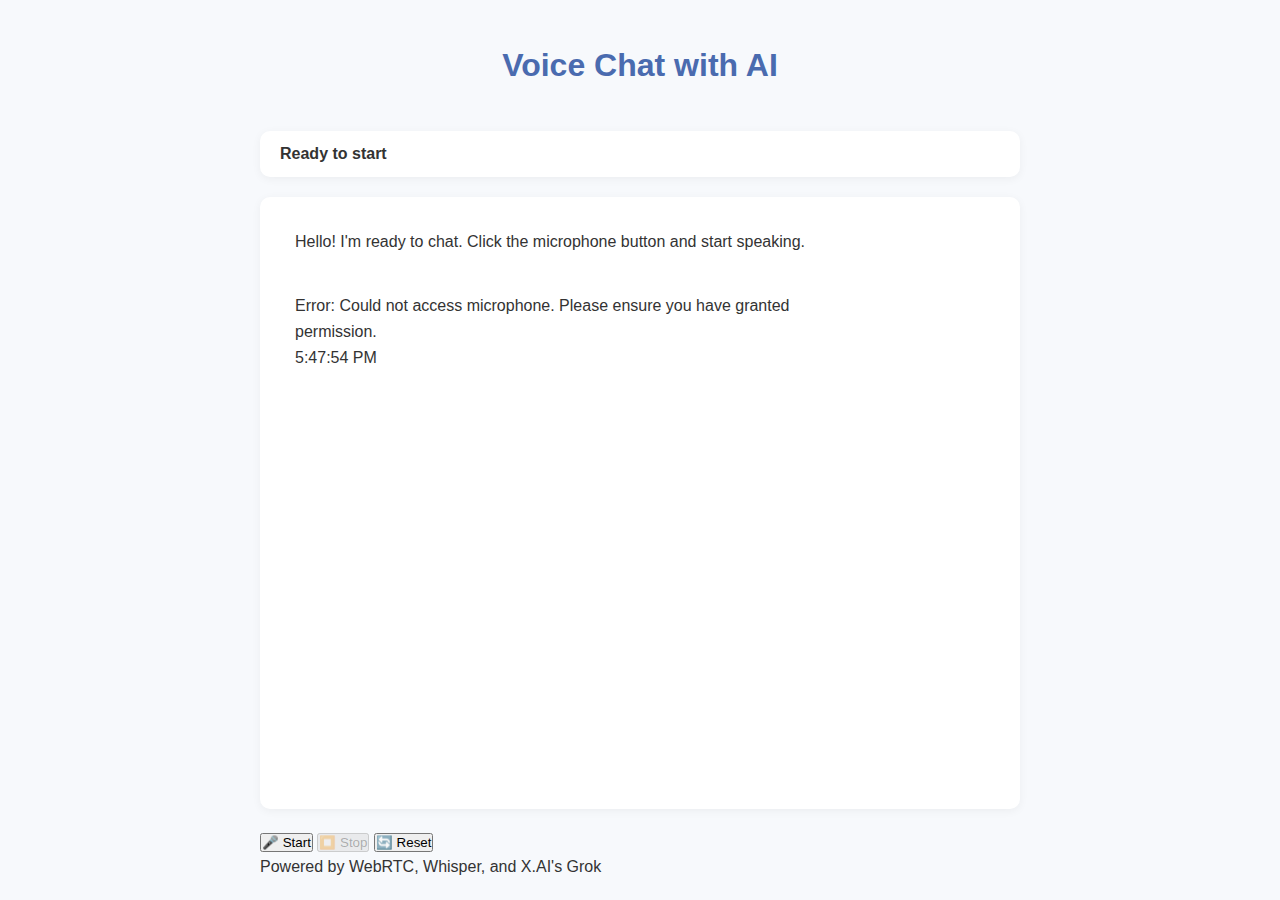
==== static/index.html @ d22f5c75 "Initial push" ====
<!DOCTYPE html>
<html lang="en">
<head>
  <meta charset="UTF-8">
  <meta name="viewport" content="width=device-width, initial-scale=1.0">
  <title>Voice Chat with AI</title>
  <link rel="stylesheet" href="/static/css/style.css">
</head>
<body>
<div class="container">
  <header>
    <h1>Voice Chat with AI</h1>
  </header>

  <main>
    <div class="status-container">
      <div id="status" class="status">Ready to start</div>
      <div id="listening-indicator" class="listening-indicator">
        <div class="wave"></div>
        <div class="wave"></div>
        <div class="wave"></div>
        <div class="wave"></div>
      </div>
    </div>

    <div class="conversation-container">
      <div id="conversation" class="conversation">
        <div class="message system">
          <div class="message-content">
            Hello! I'm ready to chat. Click the microphone button and start speaking.
          </div>
        </div>
      </div>
    </div>

    <div class="controls">
      <button id="start-button" class="control-button">
        <span class="icon">🎤</span>
        <span class="label">Start</span>
      </button>
      <button id="stop-button" class="control-button" disabled>
        <span class="icon">⏹️</span>
        <span class="label">Stop</span>
      </button>
      <button id="reset-button" class="control-button">
        <span class="icon">🔄</span>
        <span class="label">Reset</span>
      </button>
    </div>
  </main>

  <footer>
    <p>Powered by WebRTC, Whisper, and X.AI's Grok</p>
  </footer>
</div>

<script src="/static/js/webrtc.js"></script>
<script src="/static/js/app.js"></script>
</body>
</html>
---- static/css/style.css ----
:root {
    --primary-color: #4a6baf;
    --secondary-color: #38b2ac;
    --background-color: #f7f9fc;
    --text-color: #333;
    --message-user-bg: #e3effd;
    --message-ai-bg: #f0f4f8;
    --message-system-bg: #f5f5f5;
    --border-radius: 10px;
    --transition-speed: 0.3s;
}

* {
    box-sizing: border-box;
    margin: 0;
    padding: 0;
}

body {
    font-family: 'Segoe UI', Tahoma, Geneva, Verdana, sans-serif;
    line-height: 1.6;
    color: var(--text-color);
    background-color: var(--background-color);
    min-height: 100vh;
    display: flex;
    flex-direction: column;
}

.container {
    max-width: 800px;
    margin: 0 auto;
    padding: 20px;
    width: 100%;
    height: 100vh;
    display: flex;
    flex-direction: column;
}

header {
    text-align: center;
    margin-bottom: 20px;
    padding: 20px 0;
}

header h1 {
    color: var(--primary-color);
}

main {
    flex-grow: 1;
    display: flex;
    flex-direction: column;
}

.status-container {
    background-color: white;
    padding: 10px 20px;
    border-radius: var(--border-radius);
    margin-bottom: 20px;
    box-shadow: 0 2px 10px rgba(0, 0, 0, 0.05);
    display: flex;
    justify-content: space-between;
    align-items: center;
}

.status {
    font-weight: bold;
}

.listening-indicator {
    display: none;
    align-items: flex-end;
    height: 30px;
}

.listening-indicator.active {
    display: flex;
}

.wave {
    width: 5px;
    height: 15px;
    background-color: var(--secondary-color);
    margin: 0 2px;
    border-radius: 5px;
    animation: wave 1s infinite ease-in-out;
}

.wave:nth-child(2) {
    animation-delay: 0.2s;
}

.wave:nth-child(3) {
    animation-delay: 0.4s;
}

.wave:nth-child(4) {
    animation-delay: 0.6s;
}

@keyframes wave {
    0%, 100% {
        height: 5px;
    }
    50% {
        height: 20px;
    }
}

.conversation-container {
    flex-grow: 1;
    background-color: white;
    border-radius: var(--border-radius);
    padding: 20px;
    margin-bottom: 20px;
    overflow-y: auto;
    box-shadow: 0 2px 10px rgba(0, 0, 0, 0.05);
}

.conversation {
    display: flex;
    flex-direction: column;
    gap: 15px;
}

.message {
    max-width: 80%;
    padding: 12px 15px;
    border-radius: var(--border-radius);
    position: relative;
    animation: fadeIn 0.3s ease-out;
}

@keyframes fadeIn {
    from {
        opacity: 0;
        transform: translateY(10px);
    }
    to {
        opacity: 1;
        transform: translateY(0);
    }
}
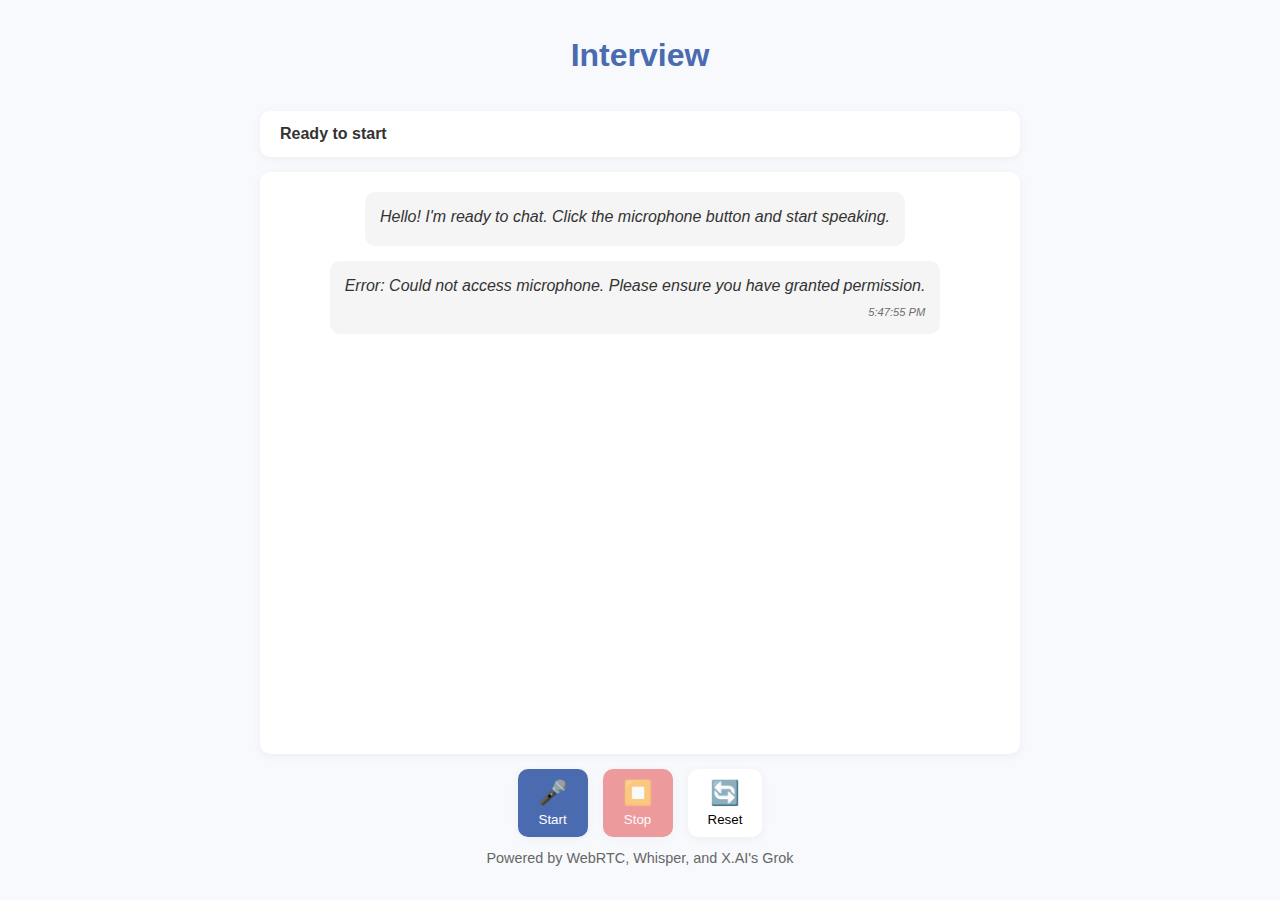
==== commit 4c58cc14: "accepts a query parameter of the person's name" ====
--- a/static/index.html
+++ b/static/index.html
@@ -3,13 +3,13 @@
 <head>
   <meta charset="UTF-8">
   <meta name="viewport" content="width=device-width, initial-scale=1.0">
-  <title>Voice Chat with AI</title>
+  <title>Interview</title>
   <link rel="stylesheet" href="/static/css/style.css">
 </head>
 <body>
 <div class="container">
   <header>
-    <h1>Voice Chat with AI</h1>
+    <h1>Interview</h1>
   </header>
 
   <main>
@@ -54,6 +54,8 @@
   </footer>
 </div>
 
+<!-- Add the query parameter script before other scripts -->
+<script src="/static/js/query-params.js"></script>
 <script src="/static/js/webrtc.js"></script>
 <script src="/static/js/app.js"></script>
 </body>
--- a/static/css/style.css
+++ b/static/css/style.css
@@ -31,7 +31,7 @@
     margin: 0 auto;
     padding: 20px;
     width: 100%;
-    height: 100vh;
+    height: 100vh; /* Full viewport height */
     display: flex;
     flex-direction: column;
 }
@@ -39,7 +39,7 @@
 header {
     text-align: center;
     margin-bottom: 20px;
-    padding: 20px 0;
+    padding: 10px 0; /* Reduced padding */
 }
 
 header h1 {
@@ -50,19 +50,20 @@
     flex-grow: 1;
     display: flex;
     flex-direction: column;
+    min-height: 0; /* Important for proper flexbox behavior */
 }
 
 .status-container {
     background-color: white;
     padding: 10px 20px;
     border-radius: var(--border-radius);
-    margin-bottom: 20px;
+    margin-bottom: 15px; /* Slightly reduced margin */
     box-shadow: 0 2px 10px rgba(0, 0, 0, 0.05);
     display: flex;
     justify-content: space-between;
     align-items: center;
-}
-
+    flex-shrink: 0; /* Prevent shrinking */
+}
 .status {
     font-weight: bold;
 }
@@ -112,15 +113,23 @@
     background-color: white;
     border-radius: var(--border-radius);
     padding: 20px;
-    margin-bottom: 20px;
-    overflow-y: auto;
+    margin-bottom: 15px; /* Slightly reduced margin */
     box-shadow: 0 2px 10px rgba(0, 0, 0, 0.05);
+    display: flex;
+    flex-direction: column;
+    min-height: 0; /* Important for flexbox scrolling */
+    overflow: hidden; /* Prevent overflow at container level */
 }
 
 .conversation {
     display: flex;
     flex-direction: column;
     gap: 15px;
+    overflow-y: auto; /* Enable vertical scrolling */
+    flex-grow: 1;
+    scroll-behavior: smooth;
+    padding-right: 10px;
+    min-height: 0; /* Important for flexbox scrolling */
 }
 
 .message {
@@ -140,4 +149,127 @@
         opacity: 1;
         transform: translateY(0);
     }
+}
+
+/* User message */
+.message.user {
+    align-self: flex-end;
+    background-color: var(--message-user-bg);
+    border-bottom-right-radius: 0;
+}
+
+/* AI message */
+.message.assistant {
+    align-self: flex-start;
+    background-color: var(--message-ai-bg);
+    border-bottom-left-radius: 0;
+}
+
+/* System message */
+.message.system {
+    align-self: center;
+    background-color: var(--message-system-bg);
+    max-width: 90%;
+    text-align: center;
+    font-style: italic;
+}
+
+.message-content {
+    margin-bottom: 5px;
+}
+
+.message-time {
+    font-size: 0.7em;
+    text-align: right;
+    opacity: 0.7;
+}
+
+.controls {
+    display: flex;
+    gap: 15px;
+    justify-content: center;
+    flex-shrink: 0; /* Prevent shrinking */
+}
+
+.control-button {
+    display: flex;
+    flex-direction: column;
+    align-items: center;
+    padding: 10px 20px;
+    background-color: white;
+    border: none;
+    border-radius: var(--border-radius);
+    box-shadow: 0 2px 10px rgba(0, 0, 0, 0.05);
+    cursor: pointer;
+    transition: all var(--transition-speed);
+}
+
+.control-button:hover {
+    transform: translateY(-3px);
+    box-shadow: 0 4px 15px rgba(0, 0, 0, 0.1);
+}
+
+.control-button:disabled {
+    opacity: 0.5;
+    cursor: not-allowed;
+    transform: none;
+}
+
+.control-button .icon {
+    font-size: 1.5rem;
+    margin-bottom: 5px;
+}
+
+#start-button {
+    background-color: var(--primary-color);
+    color: white;
+}
+
+#stop-button {
+    background-color: #e53e3e;
+    color: white;
+}
+
+footer {
+    text-align: center;
+    padding: 10px 0; /* Reduced padding */
+    font-size: 0.9rem;
+    color: #666;
+    flex-shrink: 0; /* Prevent shrinking */
+}
+
+/* Custom scrollbar styles */
+.conversation::-webkit-scrollbar {
+    width: 8px;
+}
+
+.conversation::-webkit-scrollbar-track {
+    background: rgba(0, 0, 0, 0.05);
+    border-radius: 8px;
+}
+
+.conversation::-webkit-scrollbar-thumb {
+    background: rgba(0, 0, 0, 0.2);
+    border-radius: 8px;
+}
+
+.conversation::-webkit-scrollbar-thumb:hover {
+    background: rgba(0, 0, 0, 0.3);
+}
+
+/* Firefox scrollbar */
+.conversation {
+    scrollbar-width: thin;
+    scrollbar-color: rgba(0, 0, 0, 0.2) rgba(0, 0, 0, 0.05);
+}
+
+/* Media queries for responsiveness */
+@media (max-width: 768px) {
+    .container {
+        padding: 10px;
+    }
+
+    .message {
+        max-width: 90%;
+    }
 }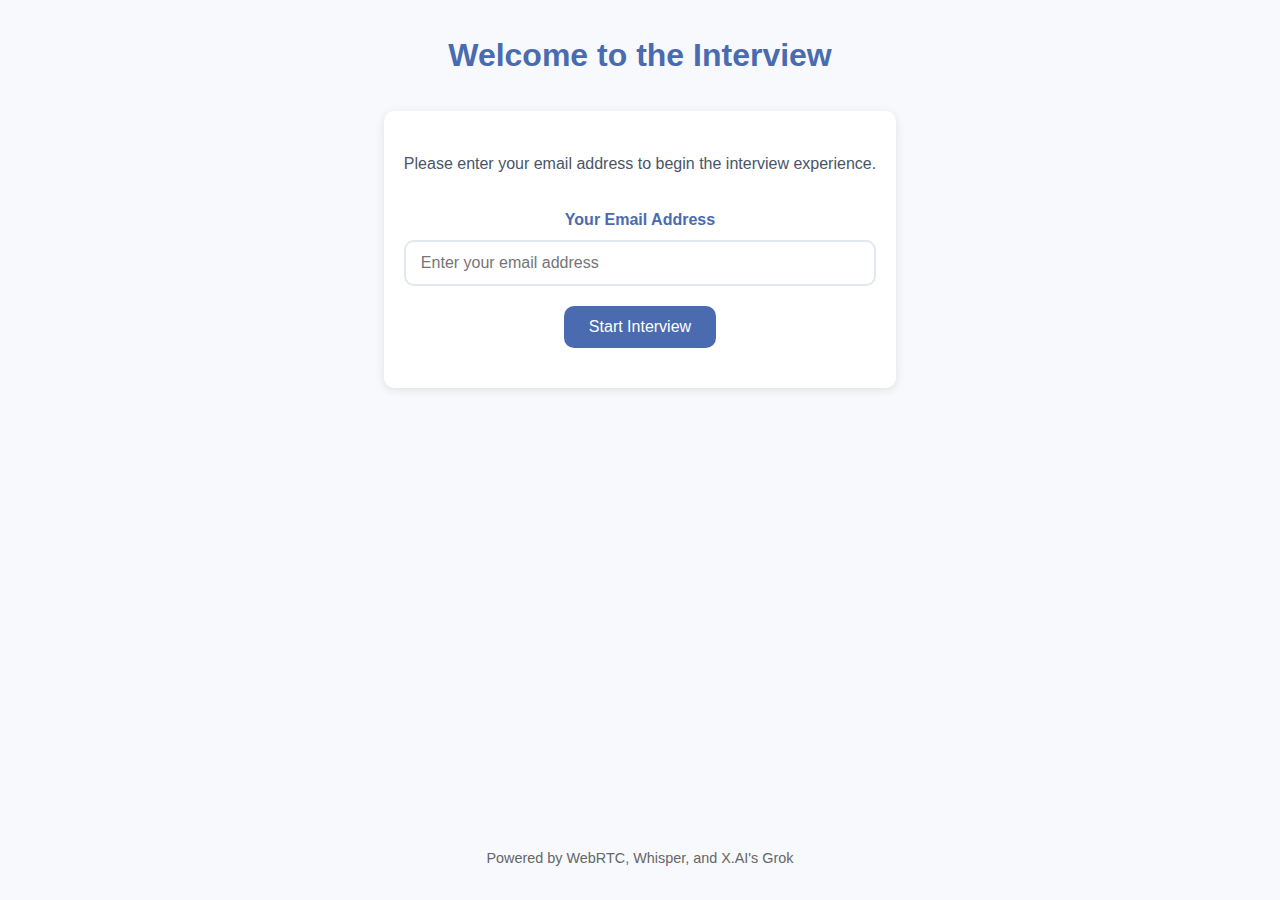
==== commit 1029c5a7: "users looked up from email address" ====
--- a/static/index.html
+++ b/static/index.html
@@ -3,49 +3,127 @@
 <head>
   <meta charset="UTF-8">
   <meta name="viewport" content="width=device-width, initial-scale=1.0">
-  <title>Interview</title>
+  <title>Welcome to Interview</title>
   <link rel="stylesheet" href="/static/css/style.css">
+  <style>
+    .welcome-container {
+      max-width: 600px;
+      margin: 0 auto;
+      padding: 40px 20px;
+      background-color: white;
+      border-radius: var(--border-radius);
+      box-shadow: 0 2px 10px rgba(0, 0, 0, 0.1);
+      text-align: center;
+    }
+
+    .welcome-form {
+      margin-top: 30px;
+    }
+
+    .input-group {
+      margin-bottom: 20px;
+    }
+
+    .input-group label {
+      display: block;
+      margin-bottom: 8px;
+      font-weight: bold;
+      color: var(--primary-color);
+    }
+
+    .input-group input {
+      width: 100%;
+      padding: 12px 15px;
+      border: 2px solid #e2e8f0;
+      border-radius: var(--border-radius);
+      font-size: 16px;
+      transition: border-color var(--transition-speed);
+    }
+
+    .input-group input:focus {
+      border-color: var(--primary-color);
+      outline: none;
+    }
+
+    .submit-button {
+      background-color: var(--primary-color);
+      color: white;
+      border: none;
+      border-radius: var(--border-radius);
+      padding: 12px 25px;
+      font-size: 16px;
+      cursor: pointer;
+      transition: background-color var(--transition-speed), transform var(--transition-speed);
+    }
+
+    .submit-button:hover {
+      background-color: #3d5a9b;
+      transform: translateY(-2px);
+    }
+
+    .welcome-message {
+      margin-bottom: 30px;
+      color: #4a5568;
+      line-height: 1.6;
+    }
+
+    .error-message {
+      color: #e53e3e;
+      margin-top: 10px;
+      padding: 10px;
+      border-radius: var(--border-radius);
+      background-color: rgba(229, 62, 62, 0.1);
+      display: none;
+    }
+
+    .error-message.visible {
+      display: block;
+      animation: fadeIn 0.3s ease-out;
+    }
+
+    @keyframes fadeIn {
+      from {
+        opacity: 0;
+        transform: translateY(-10px);
+      }
+      to {
+        opacity: 1;
+        transform: translateY(0);
+      }
+    }
+  </style>
 </head>
 <body>
 <div class="container">
   <header>
-    <h1>Interview</h1>
+    <h1>Welcome to the Interview</h1>
   </header>
 
   <main>
-    <div class="status-container">
-      <div id="status" class="status">Ready to start</div>
-      <div id="listening-indicator" class="listening-indicator">
-        <div class="wave"></div>
-        <div class="wave"></div>
-        <div class="wave"></div>
-        <div class="wave"></div>
+    <div class="welcome-container">
+      <div class="welcome-message">
+        <p>Please enter your email address to begin the interview experience.</p>
       </div>
-    </div>
 
-    <div class="conversation-container">
-      <div id="conversation" class="conversation">
-        <div class="message system">
-          <div class="message-content">
-            Hello! I'm ready to chat. Click the microphone button and start speaking.
-          </div>
+      <form id="welcome-form" class="welcome-form">
+        <div class="input-group">
+          <label for="user-email">Your Email Address</label>
+          <input
+                  type="email"
+                  id="user-email"
+                  name="user-email"
+                  placeholder="Enter your email address"
+                  required
+                  autocomplete="email"
+          >
         </div>
-      </div>
-    </div>
 
-    <div class="controls">
-      <button id="start-button" class="control-button">
-        <span class="icon">🎤</span>
-        <span class="label">Start</span>
-      </button>
-      <button id="stop-button" class="control-button" disabled>
-        <span class="icon">⏹️</span>
-        <span class="label">Stop</span>
-      </button>
-      <button id="reset-button" class="control-button">
-        <span class="icon">🔄</span>
-        <span class="label">Reset</span>
-      </button>
+        <div id="error-message" class="error-message">
+          Sorry, we couldn't find your email in our system.
+        </div>
+
+        <button type="submit" class="submit-button">Start Interview</button>
+      </form>
     </div>
   </main>
 
@@ -54,9 +132,63 @@
   </footer>
 </div>
 
-<!-- Add the query parameter script before other scripts -->
-<script src="/static/js/query-params.js"></script>
-<script src="/static/js/webrtc.js"></script>
-<script src="/static/js/app.js"></script>
+<!-- Load the users constants file -->
+<script src="/static/js/users.js"></script>
+
+<script>
+  document.addEventListener('DOMContentLoaded', () => {
+    const welcomeForm = document.getElementById('welcome-form');
+    const errorMessage = document.getElementById('error-message');
+
+    welcomeForm.addEventListener('submit', (e) => {
+      e.preventDefault();
+
+      const emailInput = document.getElementById('user-email');
+      const email = emailInput.value.trim();
+
+      if (email) {
+        // Look up the user's name from their email
+        const userName = getUserByEmail(email);
+
+        if (userName) {
+          // Store both email and name in localStorage
+          localStorage.setItem('userEmail', email);
+          localStorage.setItem('userName', userName);
+
+          // Redirect to the interview page with the name as a query parameter
+          window.location.href = `interview.html?name=${encodeURIComponent(userName)}&email=${encodeURIComponent(email)}`;
+        } else {
+          // Show error message if email not found
+          errorMessage.classList.add('visible');
+
+          // Focus back on the email input
+          emailInput.focus();
+
+          // Shake the form slightly to indicate error
+          welcomeForm.style.animation = 'shake 0.5s ease-in-out';
+          setTimeout(() => {
+            welcomeForm.style.animation = '';
+          }, 500);
+        }
+      }
+    });
+
+    // Hide error message when user starts typing again
+    document.getElementById('user-email').addEventListener('input', () => {
+      errorMessage.classList.remove('visible');
+    });
+  });
+
+  // Add shake animation
+  const style = document.createElement('style');
+  style.textContent = `
+    @keyframes shake {
+      0%, 100% { transform: translateX(0); }
+      10%, 30%, 50%, 70%, 90% { transform: translateX(-5px); }
+      20%, 40%, 60%, 80% { transform: translateX(5px); }
+    }
+  `;
+  document.head.appendChild(style);
+</script>
 </body>
 </html>--- a/static/css/style.css
+++ b/static/css/style.css
@@ -57,13 +57,16 @@
     background-color: white;
     padding: 10px 20px;
     border-radius: var(--border-radius);
-    margin-bottom: 15px; /* Slightly reduced margin */
+    margin-bottom: 15px;
     box-shadow: 0 2px 10px rgba(0, 0, 0, 0.05);
     display: flex;
     justify-content: space-between;
     align-items: center;
-    flex-shrink: 0; /* Prevent shrinking */
-}
+    flex-shrink: 0;
+    flex-wrap: wrap;
+    gap: 10px;
+}
+
 .status {
     font-weight: bold;
 }
@@ -272,4 +275,56 @@
     .message {
         max-width: 90%;
     }
-}+}
+
+/* When the status container wraps, ensure proper spacing */
+@media (max-width: 600px) {
+    .status-container {
+        flex-direction: column;
+        align-items: flex-start;
+    }
+
+    .interviewer-info,
+    .status {
+        width: 100%;
+        margin-bottom: 5px;
+    }
+}
+
+/* For the interviewer info container */
+.interviewer-info {
+    display: flex;
+    flex-direction: column;
+    gap: 5px;
+}
+
+/* For the interviewer name display */
+.interviewer-name {
+    font-weight: bold;
+    color: var(--primary-color);
+    padding: 5px 10px;
+    background-color: rgba(74, 107, 175, 0.1);
+    border-radius: 5px;
+    display: flex;
+    align-items: center;
+}
+
+.interviewer-name::before {
+    content: "👤";
+    margin-right: 5px;
+}
+
+/* For the interviewer email display */
+.interviewer-email {
+    font-size: 0.9rem;
+    color: #666;
+    padding: 2px 10px;
+    display: flex;
+    align-items: center;
+}
+
+.interviewer-email::before {
+    content: "✉️";
+    margin-right: 5px;
+    font-size: 0.8rem;
+}
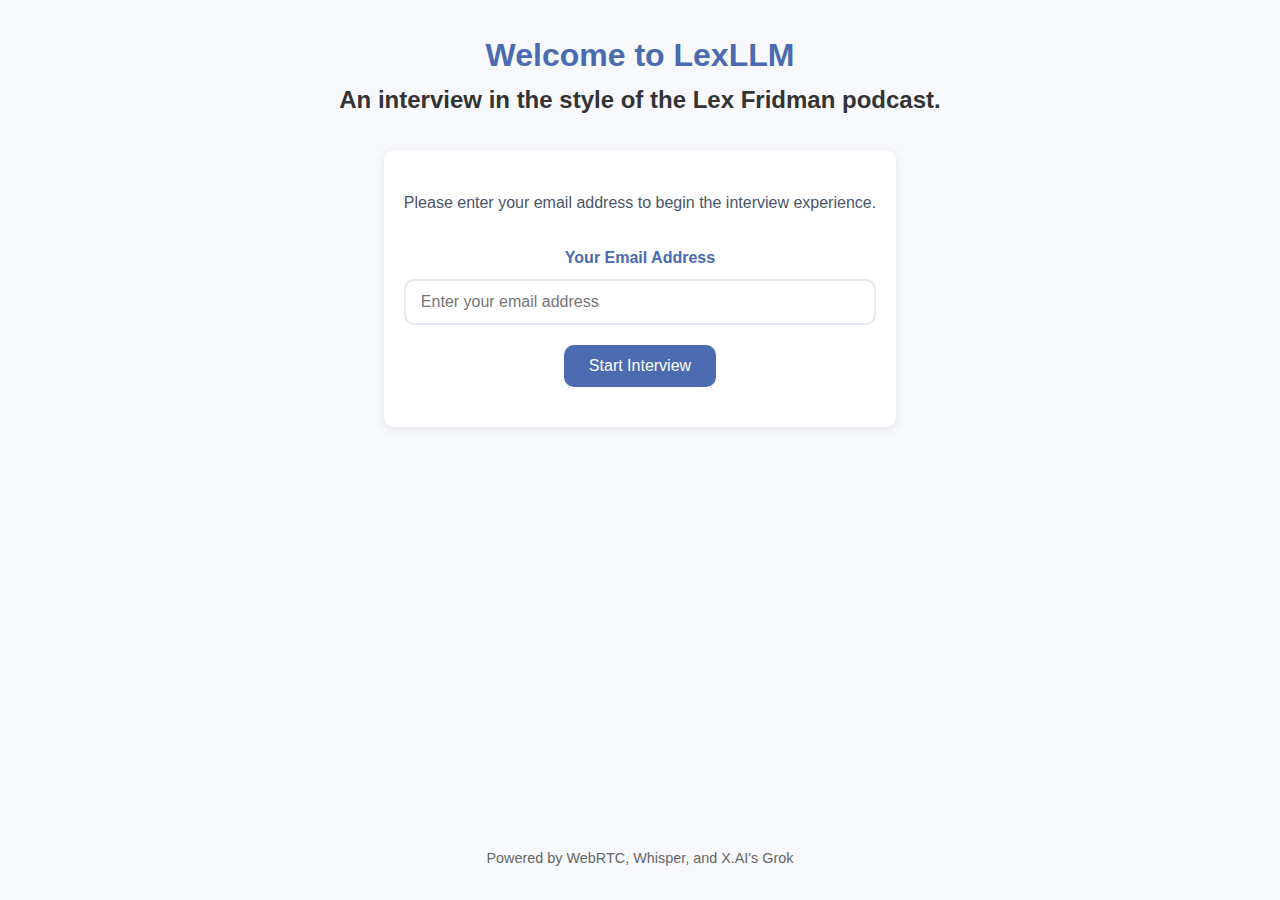
==== commit 6d969fc7: "intro bugs fixed" ====
--- a/static/index.html
+++ b/static/index.html
@@ -96,7 +96,8 @@
 <body>
 <div class="container">
   <header>
-    <h1>Welcome to the Interview</h1>
+    <h1>Welcome to LexLLM</h1>
+    <h2>An interview in the style of the Lex Fridman podcast.</h2>
   </header>
 
   <main>
@@ -136,6 +137,7 @@
 <script src="/static/js/users.js"></script>
 
 <script>
+  console.log('STARTED index.html')
   document.addEventListener('DOMContentLoaded', () => {
     const welcomeForm = document.getElementById('welcome-form');
     const errorMessage = document.getElementById('error-message');
@@ -149,14 +151,15 @@
       if (email) {
         // Look up the user's name from their email
         const userName = getUserByEmail(email);
-
+        console.log(`User name for email ${email} is ${userName}`);
         if (userName) {
           // Store both email and name in localStorage
           localStorage.setItem('userEmail', email);
           localStorage.setItem('userName', userName);
 
           // Redirect to the interview page with the name as a query parameter
-          window.location.href = `interview.html?name=${encodeURIComponent(userName)}&email=${encodeURIComponent(email)}`;
+          // window.location.href = `interview.html?name=${encodeURIComponent(userName)}&email=${encodeURIComponent(email)}`;
+          window.location.href = `interview.html`;
         } else {
           // Show error message if email not found
           errorMessage.classList.add('visible');
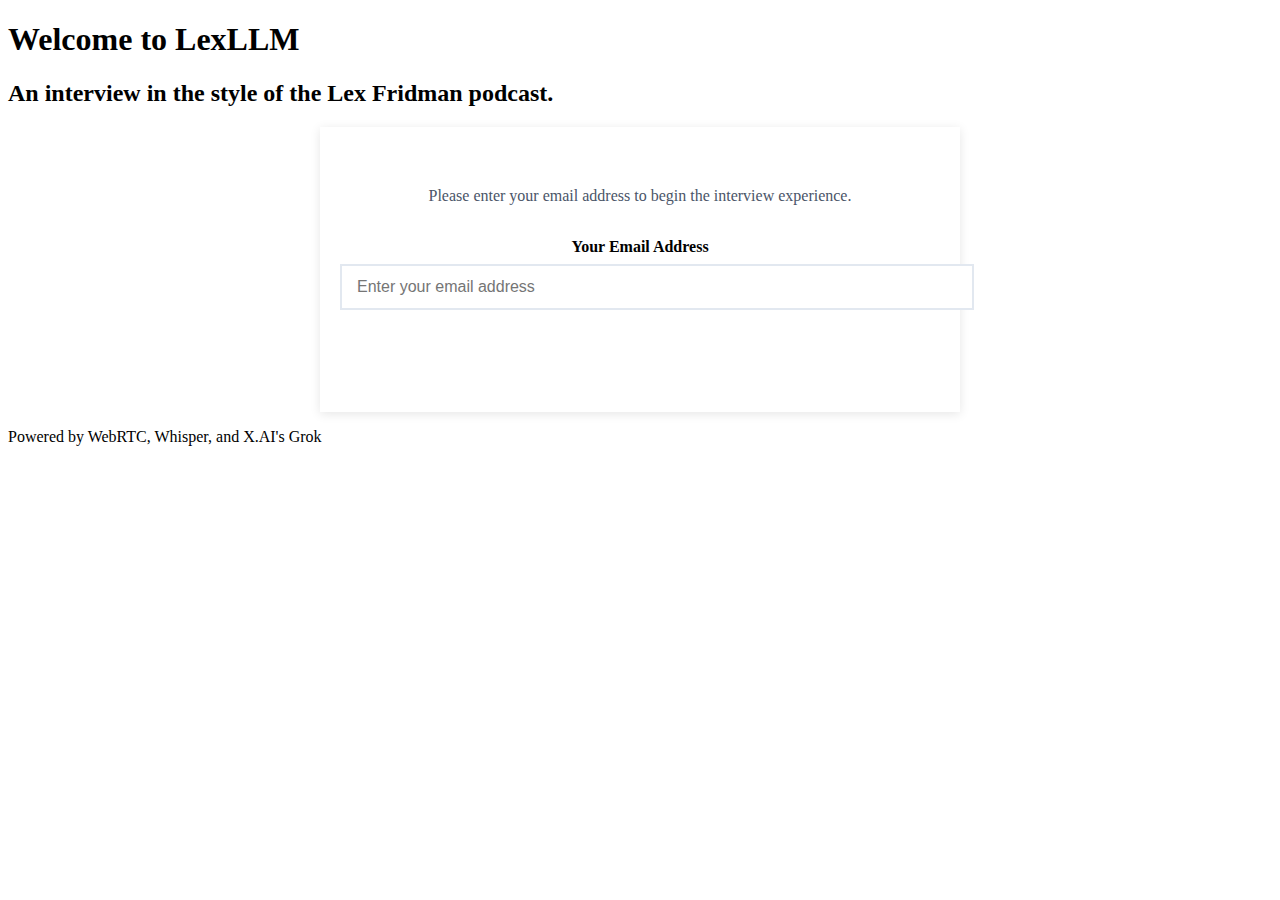
==== commit fe459063: "version 1.0, updated requirements.txt" ====
--- a/static/index.html
+++ b/static/index.html
@@ -4,7 +4,7 @@
   <meta charset="UTF-8">
   <meta name="viewport" content="width=device-width, initial-scale=1.0">
   <title>Welcome to Interview</title>
-  <link rel="stylesheet" href="/static/css/style.css">
+  <link rel="stylesheet" href="/lexllm/css/style.css">
   <style>
     .welcome-container {
       max-width: 600px;
@@ -134,7 +134,7 @@
 </div>
 
 <!-- Load the users constants file -->
-<script src="/static/js/users.js"></script>
+<script src="/lexllm/js/users.js"></script>
 
 <script>
   console.log('STARTED index.html')
